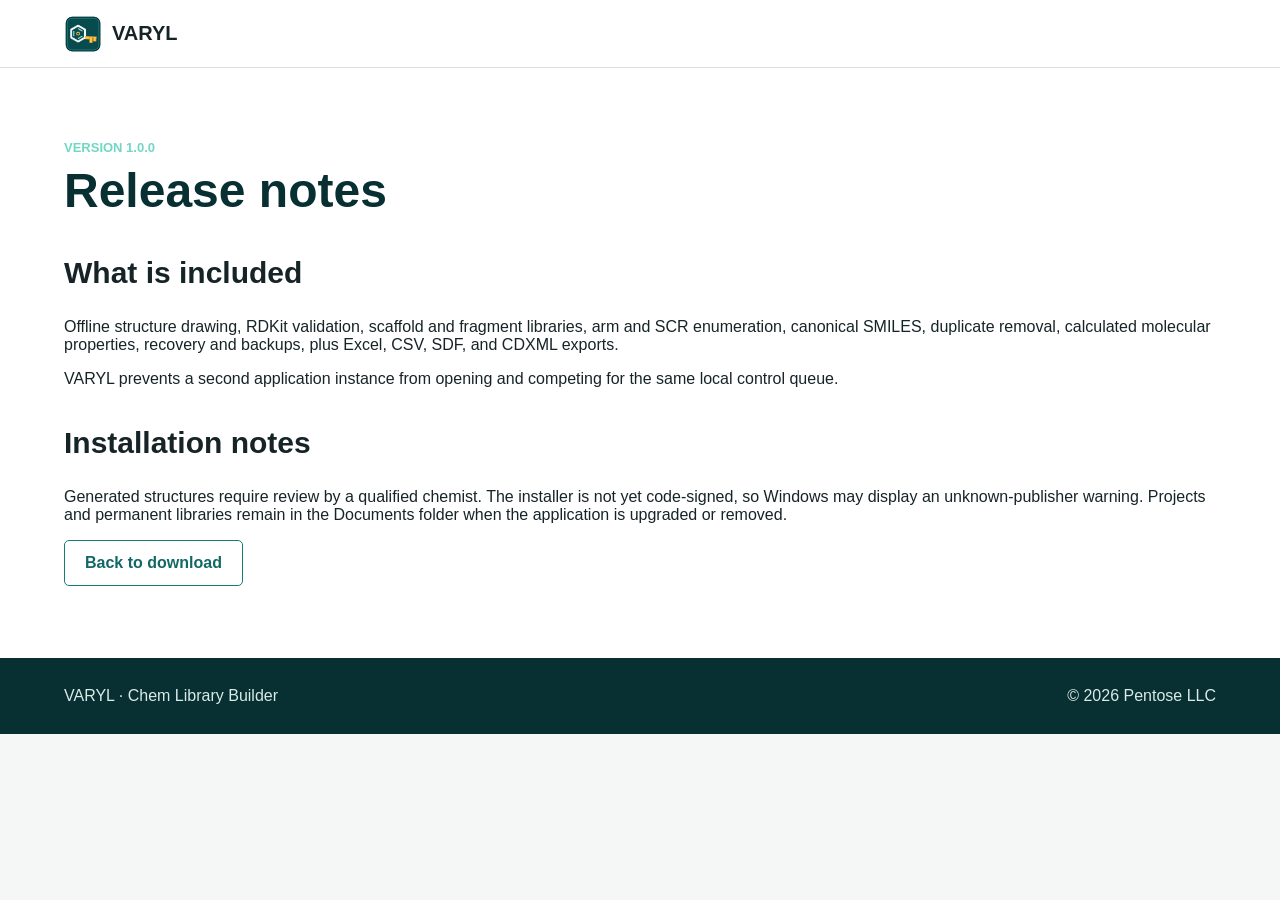
==== release-notes.html @ 1475db53 "Publish VARYL 1.0 website" ====
<!doctype html>
<html lang="en">
<head><meta charset="utf-8"><meta name="viewport" content="width=device-width, initial-scale=1"><title>VARYL 1.0 release notes</title><link rel="stylesheet" href="styles.css"></head>
<body>
  <header class="topbar"><a class="brand" href="index.html"><img src="assets/varyl.png" alt=""><span>VARYL</span></a></header>
  <main class="content-band"><div class="section-inner"><p class="version">Version 1.0.0</p><h1 style="color:#082f32;font-size:48px">Release notes</h1><h2 style="margin-top:42px">What is included</h2><p>Offline structure drawing, RDKit validation, scaffold and fragment libraries, arm and SCR enumeration, canonical SMILES, duplicate removal, calculated molecular properties, recovery and backups, plus Excel, CSV, SDF, and CDXML exports.</p><p>VARYL prevents a second application instance from opening and competing for the same local control queue.</p><h2 style="margin-top:38px">Installation notes</h2><p>Generated structures require review by a qualified chemist. The installer is not yet code-signed, so Windows may display an unknown-publisher warning. Projects and permanent libraries remain in the Documents folder when the application is upgraded or removed.</p><a class="secondary" href="index.html">Back to download</a></div></main>
  <footer><span>VARYL &middot; Chem Library Builder</span><span>&copy; 2026 Pentose LLC</span></footer>
</body>
</html>
---- styles.css ----
:root {
  color-scheme: light;
  font-family: "Segoe UI", Arial, sans-serif;
  color: #172427;
  background: #f5f7f6;
}
* { box-sizing: border-box; }
html { scroll-behavior: smooth; }
body { margin: 0; overflow-x: hidden; }
a { color: inherit; }
.topbar { height: 68px; display: flex; align-items: center; justify-content: space-between; padding: 0 5vw; background: #fff; border-bottom: 1px solid #d8dfdd; }
.brand { display: flex; align-items: center; gap: 10px; text-decoration: none; font-weight: 750; font-size: 20px; }
.brand img { width: 38px; height: 38px; }
nav { display: flex; gap: 28px; }
nav a { text-decoration: none; font-size: 14px; color: #425154; }
.hero { position: relative; min-height: min(760px, calc(100vh - 68px)); overflow: hidden; display: flex; align-items: center; }
.hero-image { position: absolute; inset: 0; width: 100%; height: 100%; object-fit: cover; object-position: center top; }
.hero-shade { position: absolute; inset: 0; background: linear-gradient(90deg, rgba(4,35,38,.94) 0%, rgba(4,35,38,.82) 38%, rgba(4,35,38,.18) 73%, rgba(4,35,38,.05) 100%); }
.hero-content { position: relative; width: min(580px, 88vw); margin-left: 7vw; color: #fff; padding: 48px 0 74px; }
.version { margin: 0 0 13px; color: #71d7c4; font-weight: 700; font-size: 13px; text-transform: uppercase; }
h1 { margin: 0; font-size: clamp(58px, 8vw, 104px); line-height: .95; letter-spacing: 0; }
.tagline { margin: 14px 0 24px; font-size: 25px; font-weight: 600; color: #d9ebe7; }
.summary { font-size: 18px; line-height: 1.55; max-width: 540px; }
.download, .secondary { display: inline-flex; align-items: center; justify-content: center; min-height: 46px; padding: 0 20px; border-radius: 5px; font-weight: 700; text-decoration: none; }
.download { margin-top: 14px; background: #f5c24e; color: #1d2727; }
.download:hover { background: #ffd36b; }
.installer-note { font-size: 13px; color: #c7d8d4; }
.content-band { padding: 72px 5vw; background: #fff; }
.content-band.alternate { background: #eaf1ef; }
.section-inner { width: min(1180px, 100%); margin: 0 auto; }
h2 { margin: 0 0 28px; font-size: 30px; letter-spacing: 0; }
.feature-grid { display: grid; grid-template-columns: repeat(4, 1fr); gap: 1px; background: #ccd7d4; border: 1px solid #ccd7d4; }
article { background: #fff; padding: 26px; min-height: 190px; }
h3 { margin: 0 0 12px; font-size: 18px; }
article p, .two-column p, .beta-row p { color: #526164; line-height: 1.6; }
.two-column { display: grid; grid-template-columns: 1fr 1fr; gap: 70px; }
.beta-row { display: flex; align-items: center; justify-content: space-between; gap: 48px; }
.beta-row > div { max-width: 760px; }
.secondary { border: 1px solid #177c78; color: #126865; white-space: nowrap; }
footer { min-height: 76px; padding: 0 5vw; display: flex; align-items: center; justify-content: space-between; background: #082f32; color: #d9ebe7; }
@media (max-width: 850px) {
  nav { display: none; }
  .hero { min-height: 690px; align-items: end; }
  .hero-image { object-position: 62% top; }
  .hero-shade { background: rgba(4,35,38,.8); }
  .hero-content { flex: 0 1 calc(100% - 60px); width: calc(100% - 60px); min-width: 0; max-width: calc(100% - 60px); margin: 0 30px; padding-bottom: 58px; }
  .hero-content p { max-width: 100%; overflow-wrap: anywhere; }
  .hero-content .summary { display: block; width: calc(100vw - 60px); max-width: calc(100vw - 60px); white-space: normal; }
  .feature-grid, .two-column { grid-template-columns: 1fr; }
  .beta-row { align-items: flex-start; flex-direction: column; }
}
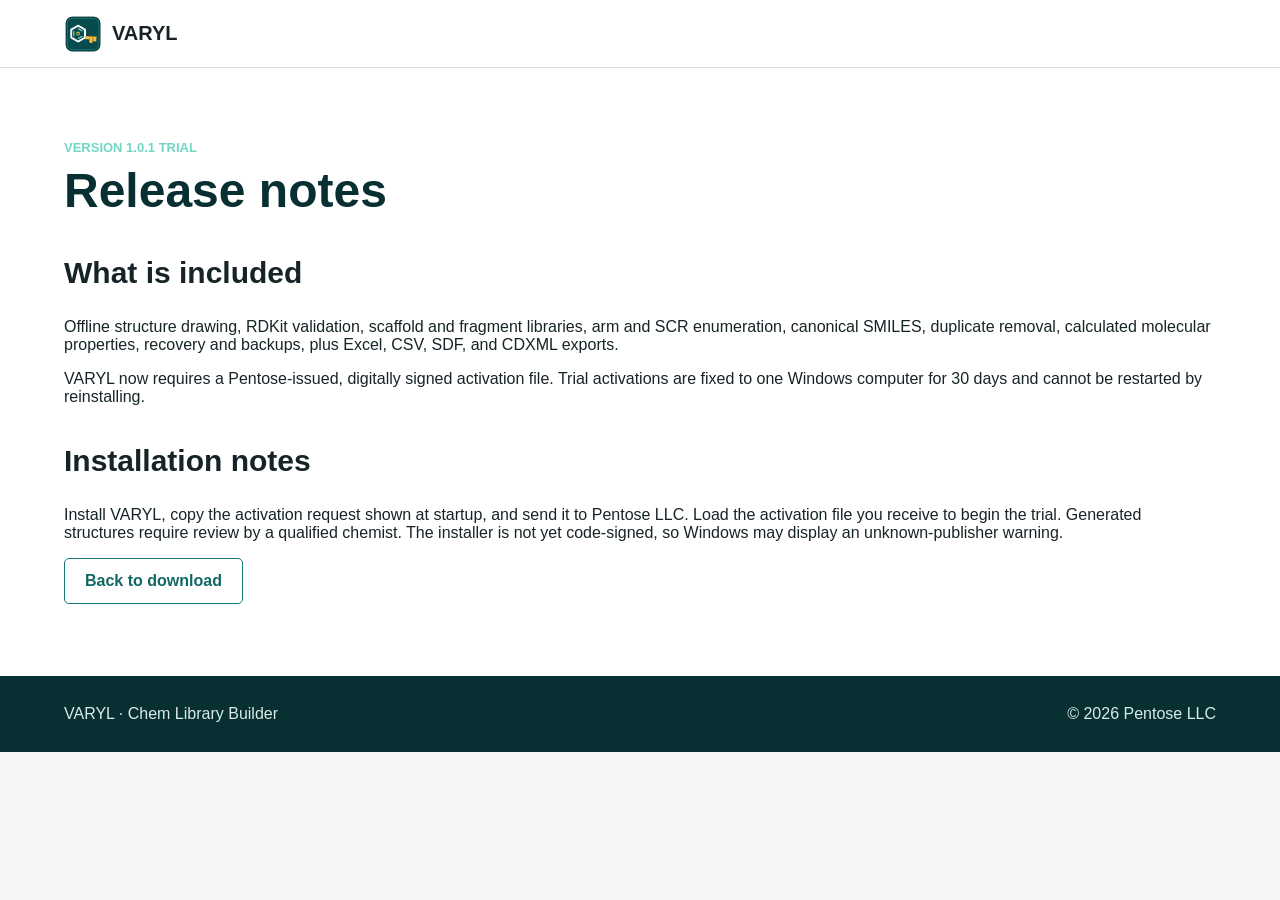
==== commit ffd3048f: "Publish VARYL 1.0.1 device-activated trial" ====
--- a/release-notes.html
+++ b/release-notes.html
@@ -3,7 +3,7 @@
 <head><meta charset="utf-8"><meta name="viewport" content="width=device-width, initial-scale=1"><title>VARYL 1.0 release notes</title><link rel="stylesheet" href="styles.css"></head>
 <body>
   <header class="topbar"><a class="brand" href="index.html"><img src="assets/varyl.png" alt=""><span>VARYL</span></a></header>
-  <main class="content-band"><div class="section-inner"><p class="version">Version 1.0.0</p><h1 style="color:#082f32;font-size:48px">Release notes</h1><h2 style="margin-top:42px">What is included</h2><p>Offline structure drawing, RDKit validation, scaffold and fragment libraries, arm and SCR enumeration, canonical SMILES, duplicate removal, calculated molecular properties, recovery and backups, plus Excel, CSV, SDF, and CDXML exports.</p><p>VARYL prevents a second application instance from opening and competing for the same local control queue.</p><h2 style="margin-top:38px">Installation notes</h2><p>Generated structures require review by a qualified chemist. The installer is not yet code-signed, so Windows may display an unknown-publisher warning. Projects and permanent libraries remain in the Documents folder when the application is upgraded or removed.</p><a class="secondary" href="index.html">Back to download</a></div></main>
+  <main class="content-band"><div class="section-inner"><p class="version">Version 1.0.1 trial</p><h1 style="color:#082f32;font-size:48px">Release notes</h1><h2 style="margin-top:42px">What is included</h2><p>Offline structure drawing, RDKit validation, scaffold and fragment libraries, arm and SCR enumeration, canonical SMILES, duplicate removal, calculated molecular properties, recovery and backups, plus Excel, CSV, SDF, and CDXML exports.</p><p>VARYL now requires a Pentose-issued, digitally signed activation file. Trial activations are fixed to one Windows computer for 30 days and cannot be restarted by reinstalling.</p><h2 style="margin-top:38px">Installation notes</h2><p>Install VARYL, copy the activation request shown at startup, and send it to Pentose LLC. Load the activation file you receive to begin the trial. Generated structures require review by a qualified chemist. The installer is not yet code-signed, so Windows may display an unknown-publisher warning.</p><a class="secondary" href="index.html">Back to download</a></div></main>
   <footer><span>VARYL &middot; Chem Library Builder</span><span>&copy; 2026 Pentose LLC</span></footer>
 </body>
 </html>
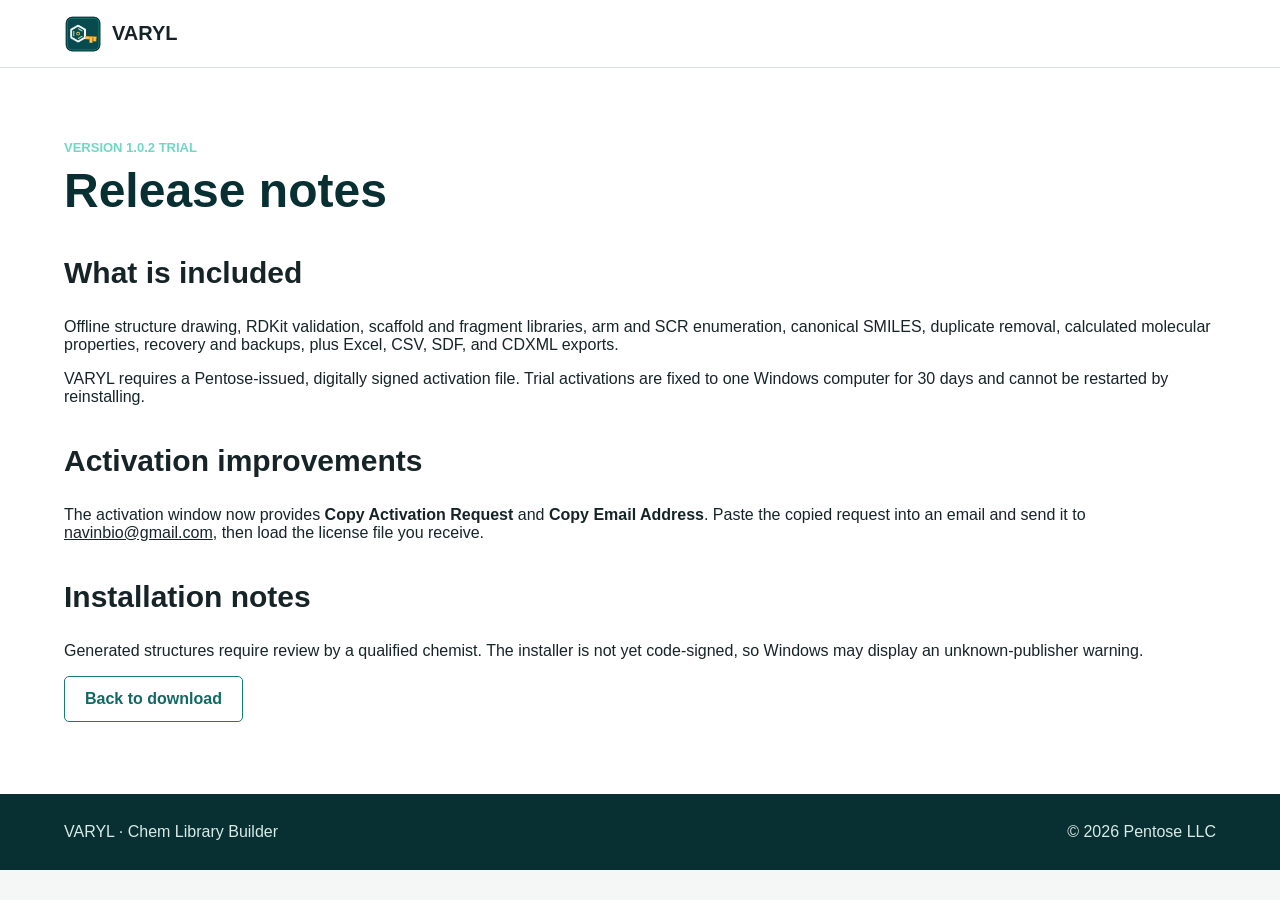
==== commit 7ed98cab: "Publish VARYL 1.0.2 activation guidance" ====
--- a/release-notes.html
+++ b/release-notes.html
@@ -1,9 +1,9 @@
 <!doctype html>
 <html lang="en">
-<head><meta charset="utf-8"><meta name="viewport" content="width=device-width, initial-scale=1"><title>VARYL 1.0 release notes</title><link rel="stylesheet" href="styles.css"></head>
+<head><meta charset="utf-8"><meta name="viewport" content="width=device-width, initial-scale=1"><title>VARYL 1.0.2 release notes</title><link rel="stylesheet" href="styles.css"></head>
 <body>
   <header class="topbar"><a class="brand" href="index.html"><img src="assets/varyl.png" alt=""><span>VARYL</span></a></header>
-  <main class="content-band"><div class="section-inner"><p class="version">Version 1.0.1 trial</p><h1 style="color:#082f32;font-size:48px">Release notes</h1><h2 style="margin-top:42px">What is included</h2><p>Offline structure drawing, RDKit validation, scaffold and fragment libraries, arm and SCR enumeration, canonical SMILES, duplicate removal, calculated molecular properties, recovery and backups, plus Excel, CSV, SDF, and CDXML exports.</p><p>VARYL now requires a Pentose-issued, digitally signed activation file. Trial activations are fixed to one Windows computer for 30 days and cannot be restarted by reinstalling.</p><h2 style="margin-top:38px">Installation notes</h2><p>Install VARYL, copy the activation request shown at startup, and send it to Pentose LLC. Load the activation file you receive to begin the trial. Generated structures require review by a qualified chemist. The installer is not yet code-signed, so Windows may display an unknown-publisher warning.</p><a class="secondary" href="index.html">Back to download</a></div></main>
+  <main class="content-band"><div class="section-inner"><p class="version">Version 1.0.2 trial</p><h1 style="color:#082f32;font-size:48px">Release notes</h1><h2 style="margin-top:42px">What is included</h2><p>Offline structure drawing, RDKit validation, scaffold and fragment libraries, arm and SCR enumeration, canonical SMILES, duplicate removal, calculated molecular properties, recovery and backups, plus Excel, CSV, SDF, and CDXML exports.</p><p>VARYL requires a Pentose-issued, digitally signed activation file. Trial activations are fixed to one Windows computer for 30 days and cannot be restarted by reinstalling.</p><h2 style="margin-top:38px">Activation improvements</h2><p>The activation window now provides <strong>Copy Activation Request</strong> and <strong>Copy Email Address</strong>. Paste the copied request into an email and send it to <a href="mailto:navinbio@gmail.com">navinbio@gmail.com</a>, then load the license file you receive.</p><h2 style="margin-top:38px">Installation notes</h2><p>Generated structures require review by a qualified chemist. The installer is not yet code-signed, so Windows may display an unknown-publisher warning.</p><a class="secondary" href="index.html">Back to download</a></div></main>
   <footer><span>VARYL &middot; Chem Library Builder</span><span>&copy; 2026 Pentose LLC</span></footer>
 </body>
 </html>
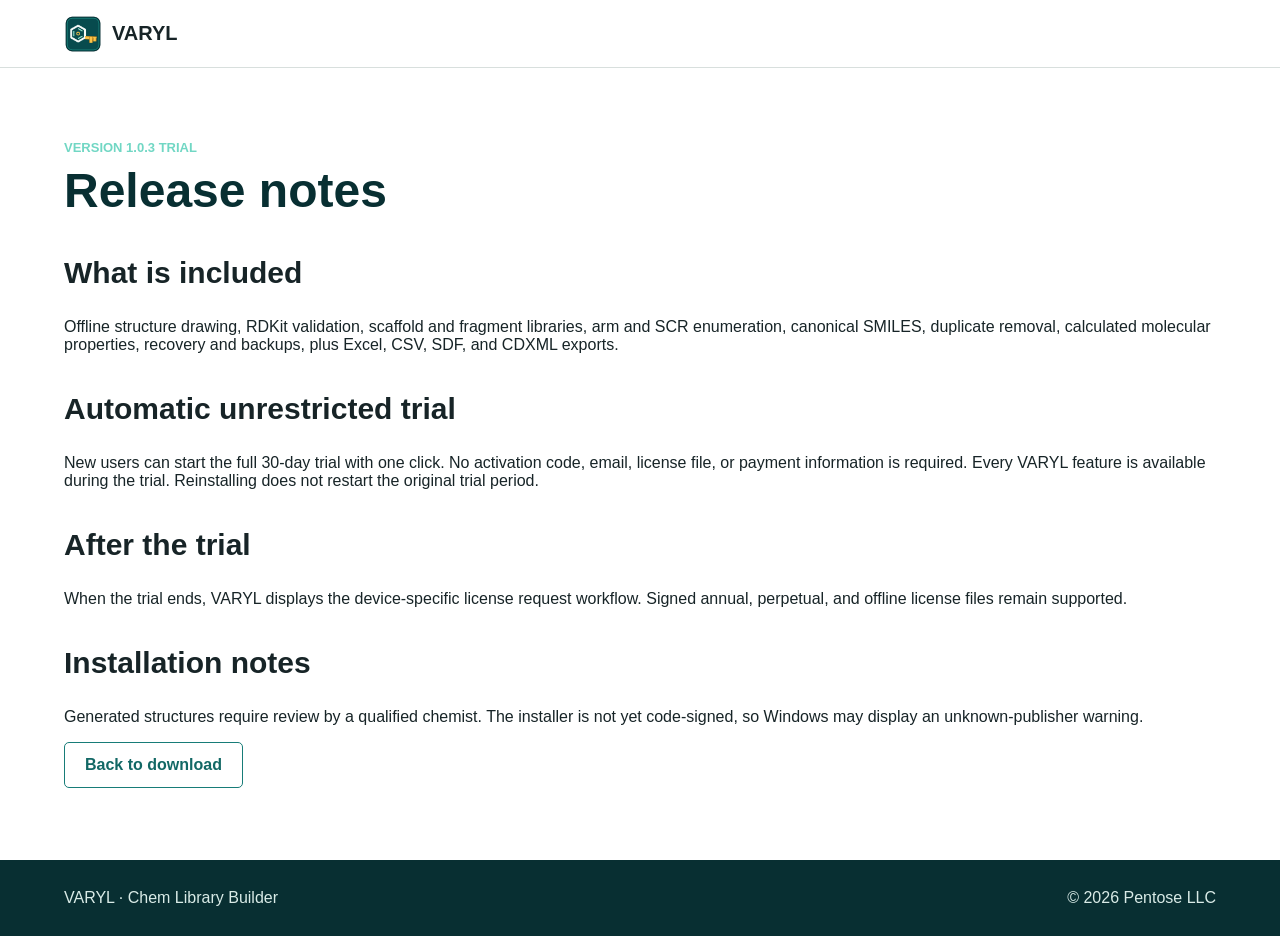
==== commit b3a2990b: "Publish unrestricted VARYL 1.0.3 trial" ====
--- a/release-notes.html
+++ b/release-notes.html
@@ -1,9 +1,9 @@
 <!doctype html>
 <html lang="en">
-<head><meta charset="utf-8"><meta name="viewport" content="width=device-width, initial-scale=1"><title>VARYL 1.0.2 release notes</title><link rel="stylesheet" href="styles.css"></head>
+<head><meta charset="utf-8"><meta name="viewport" content="width=device-width, initial-scale=1"><title>VARYL 1.0.3 release notes</title><link rel="stylesheet" href="styles.css"></head>
 <body>
   <header class="topbar"><a class="brand" href="index.html"><img src="assets/varyl.png" alt=""><span>VARYL</span></a></header>
-  <main class="content-band"><div class="section-inner"><p class="version">Version 1.0.2 trial</p><h1 style="color:#082f32;font-size:48px">Release notes</h1><h2 style="margin-top:42px">What is included</h2><p>Offline structure drawing, RDKit validation, scaffold and fragment libraries, arm and SCR enumeration, canonical SMILES, duplicate removal, calculated molecular properties, recovery and backups, plus Excel, CSV, SDF, and CDXML exports.</p><p>VARYL requires a Pentose-issued, digitally signed activation file. Trial activations are fixed to one Windows computer for 30 days and cannot be restarted by reinstalling.</p><h2 style="margin-top:38px">Activation improvements</h2><p>The activation window now provides <strong>Copy Activation Request</strong> and <strong>Copy Email Address</strong>. Paste the copied request into an email and send it to <a href="mailto:navinbio@gmail.com">navinbio@gmail.com</a>, then load the license file you receive.</p><h2 style="margin-top:38px">Installation notes</h2><p>Generated structures require review by a qualified chemist. The installer is not yet code-signed, so Windows may display an unknown-publisher warning.</p><a class="secondary" href="index.html">Back to download</a></div></main>
+  <main class="content-band"><div class="section-inner"><p class="version">Version 1.0.3 trial</p><h1 style="color:#082f32;font-size:48px">Release notes</h1><h2 style="margin-top:42px">What is included</h2><p>Offline structure drawing, RDKit validation, scaffold and fragment libraries, arm and SCR enumeration, canonical SMILES, duplicate removal, calculated molecular properties, recovery and backups, plus Excel, CSV, SDF, and CDXML exports.</p><h2 style="margin-top:38px">Automatic unrestricted trial</h2><p>New users can start the full 30-day trial with one click. No activation code, email, license file, or payment information is required. Every VARYL feature is available during the trial. Reinstalling does not restart the original trial period.</p><h2 style="margin-top:38px">After the trial</h2><p>When the trial ends, VARYL displays the device-specific license request workflow. Signed annual, perpetual, and offline license files remain supported.</p><h2 style="margin-top:38px">Installation notes</h2><p>Generated structures require review by a qualified chemist. The installer is not yet code-signed, so Windows may display an unknown-publisher warning.</p><a class="secondary" href="index.html">Back to download</a></div></main>
   <footer><span>VARYL &middot; Chem Library Builder</span><span>&copy; 2026 Pentose LLC</span></footer>
 </body>
 </html>
